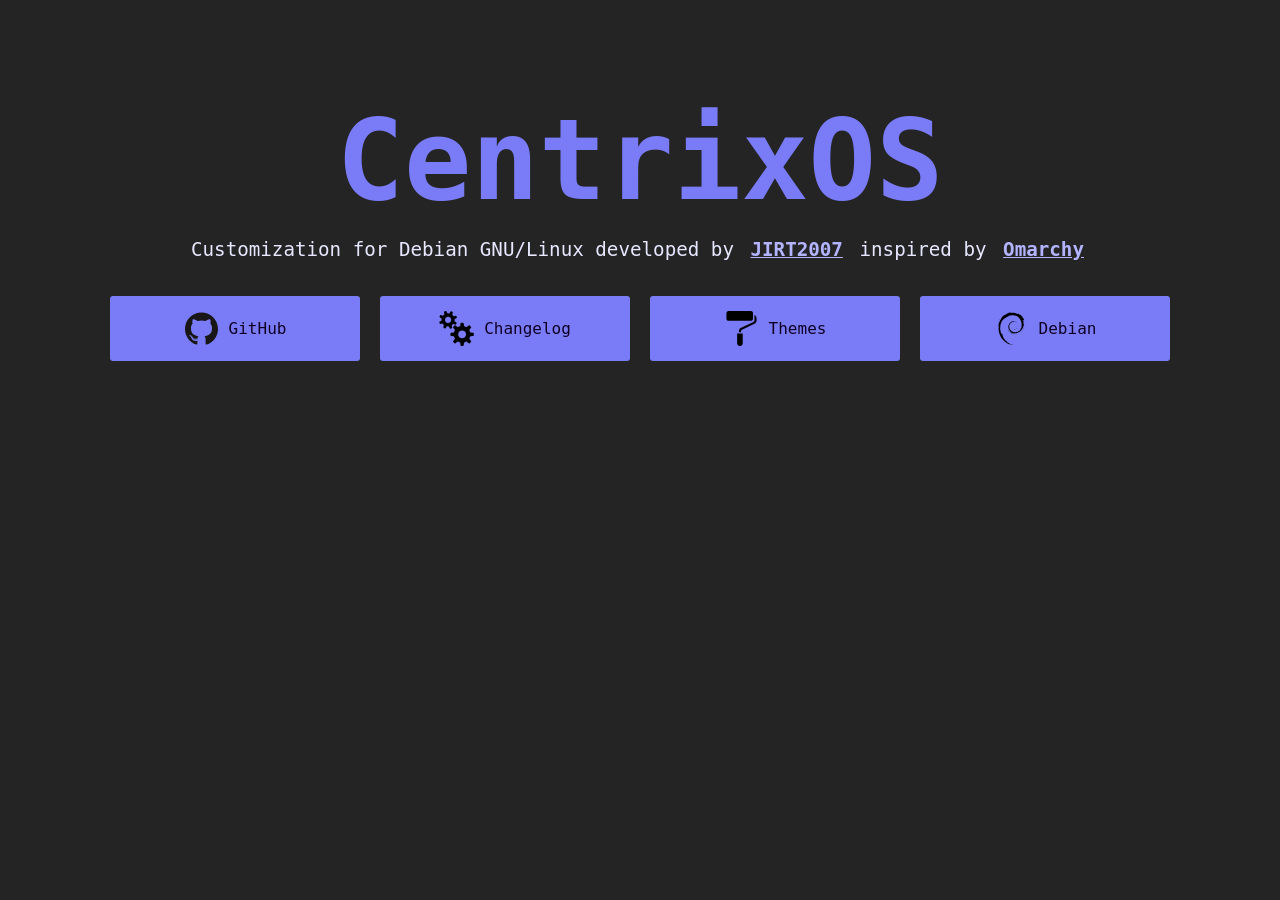
==== index.html @ 67f43672 "archivos de la web" ====
<!DOCTYPE html>
<html lang="es">
<head>
    <meta charset="UTF-8">
    <meta name="viewport" content="width=device-width, initial-scale=1.0">
    <title>CentrixOS</title>
    <link rel="shortcut icon" href="ICON/CentrixOS-ICON.png " type="image/x-icon">
    <link rel="stylesheet" href="CSS/styleINDEX.css">
</head>
<body>
    <header class="titulo">
        <h1>CentrixOS</h1>
        <p>Customization for Debian GNU/Linux developed by <a href="https://github.com/JIRT2007" target="_blank" class="developer">JIRT2007</a> inspired by <a href="https://omarchy.org/" target="_blank" class="developer">Omarchy</a></p>
    </header>

    <main class="botones">
        <a href="https://github.com/JIRT2007/centrixOS.git" target="_blank" class="boton"><img src="ICON/GitHub.svg" alt="">GitHub</a>
        <a href="FRONT/changelog.html" class="boton"><img src="ICON/Gear.svg" alt="">Changelog</a>
        <a href="FRONT/themes.html" class="boton"><img src="ICON/Paint.svg" alt=""> Themes</a>
        <a href="https://debian.org/" target="_blank" class="boton"><img src="ICON/Debian.svg" alt="">Debian</a>
    </main>

</body>
</html>
---- CSS/styleINDEX.css ----
body {
    background-color: #242424;
    font-family: "JetBrains Mono", monospace;
    margin: 0;
    padding: 20px;
}

.titulo {
    color: #7A7CF7;
    display: flex;
    flex-direction: column;
    align-items: center;
    text-align: center;
    margin-bottom: 30px;
}

.titulo h1 {
    font-size: clamp(7rem, 6vw, 4rem);
    margin-bottom: 10px;
}

.titulo h1:hover {
    color: #CCCCFF;
    transition: 300ms;
}

.titulo p {
    color: #e7e8ff;
    font-size: clamp(1rem, 2vw, 1.2rem);
    max-width: 900px;
    line-height: 1.6;
    margin: 0;
}

p a {
    color: #B3B4FF;
    text-decoration: none;
}

.developer {
    font-weight: bold;
    margin: 0 5px;
    color: #B3B4FF;
    text-decoration: underline;
}

.developer:hover {
    color: white;
    transition: 300ms;
}

.botones,
.botones2 {
    display: flex;
    justify-content: center;
    align-items: center;
    flex-wrap: wrap;
    gap: 20px;
    margin-bottom: 20px;
}

.boton {
    display: flex;
    align-items: center;
    justify-content: center;
     gap: 10px;
    width: 200px;
    padding: 15px 25px;
    background-color: #7A7CF7;
    color: #0f0023;
    text-decoration: none;
    border-radius: 3px;
    transition: background-color .3s;
}

.boton:hover {
    background-color: #CCCCFF;
}

.boton img {
    width: 35px;
    height: 35px;
}



/*TABLET*/
@media (max-width: 768px) {

    body {
        padding: 15px;
    }

    .titulo h1 {
        font-size: 3rem;
    }

    .titulo p {
        width: 95%;
        font-size: 1rem;
    }

    .boton {
        width: 80%;
        max-width: 350px;
    }

}
/*TELEFONO*/
@media (max-width: 480px) {

    body {
        padding: 10px;
    }

    .titulo h1 {
        font-size: 2.2rem;
    }

    .titulo p {
        font-size: 0.95rem;
    }

    .botones,
    .botones2 {
        gap: 15px;
    }

    .boton {
        width: 100%;
        padding: 15px;
        font-size: 1rem;
    }

    .boton img {
        width: 28px;
        height: 28px;
    }

}
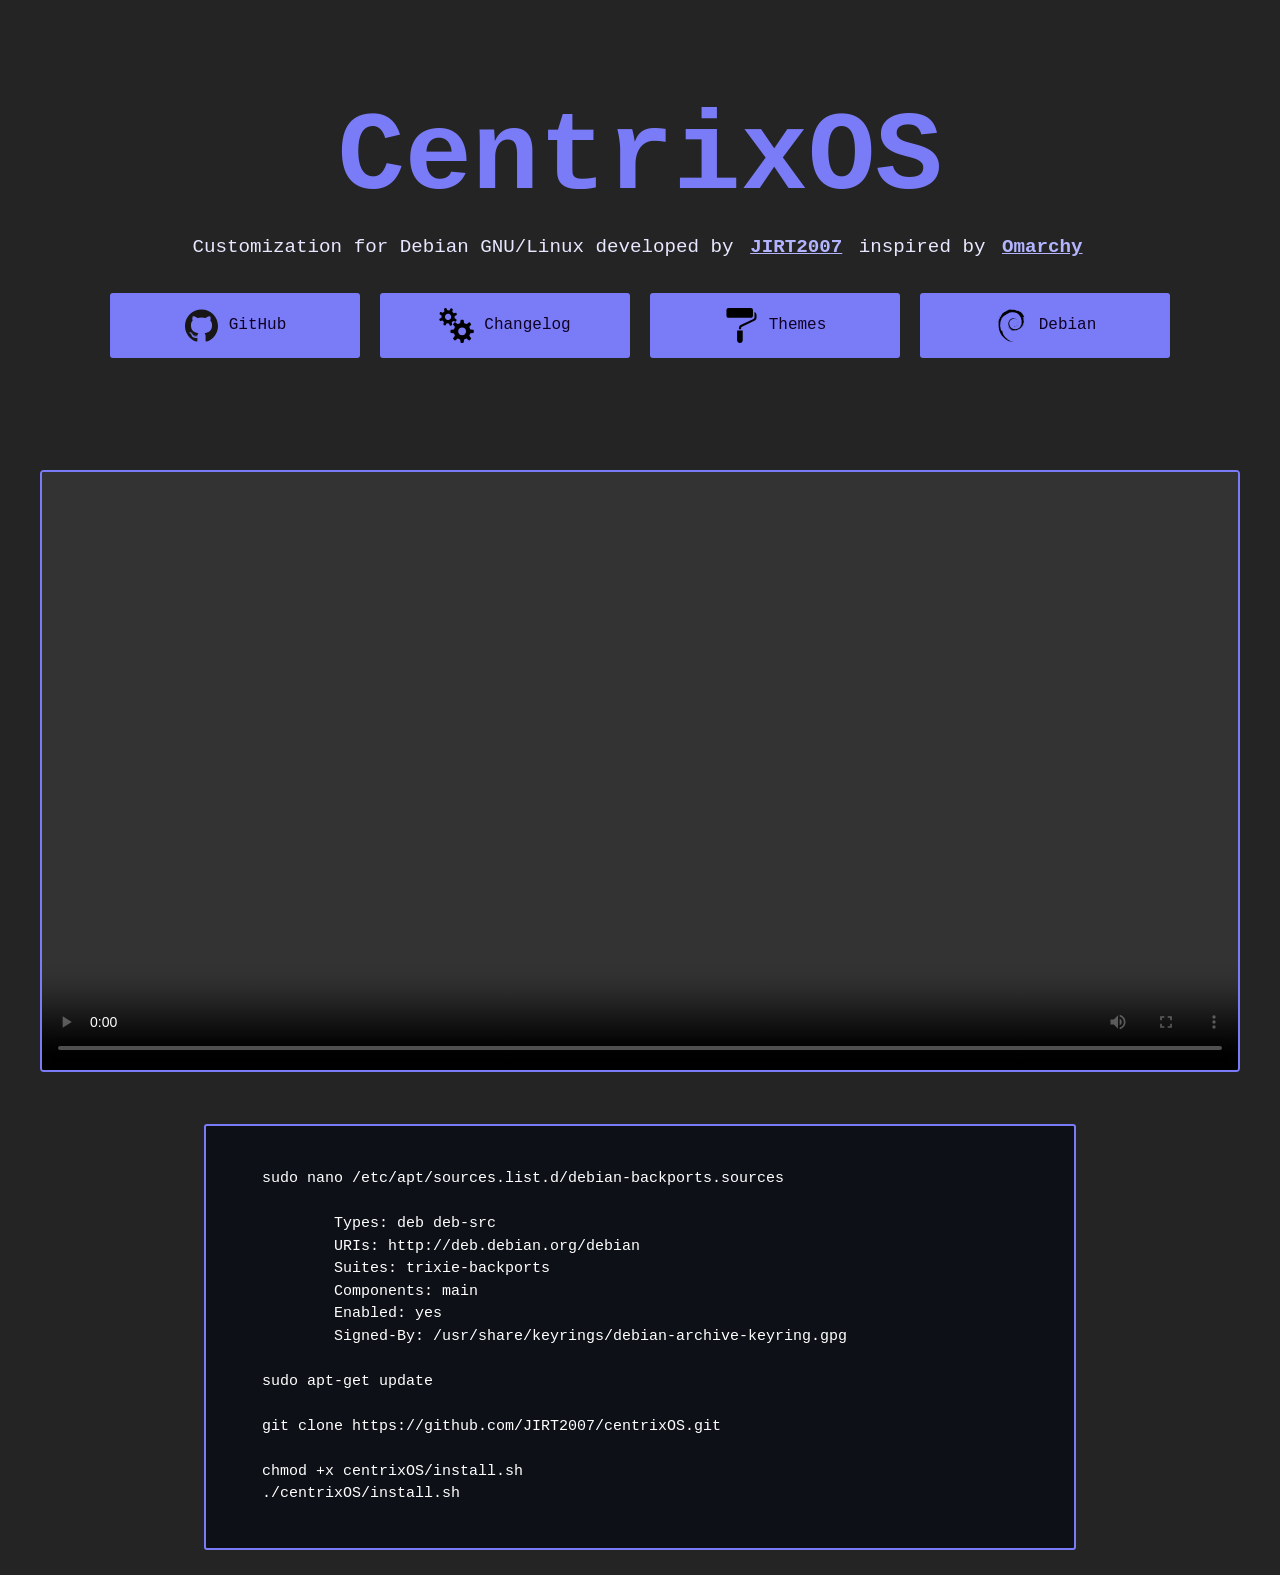
==== commit d886ba6d: "actualizaciones para la v0.0.7" ====
--- a/index.html
+++ b/index.html
@@ -20,5 +20,32 @@
         <a href="https://debian.org/" target="_blank" class="boton"><img src="ICON/Debian.svg" alt="">Debian</a>
     </main>
 
+   <section class="video-container">
+        <video controls preload="metadata">
+            <source src="/VIDEO/video.mp4" type="video/mp4">
+                Tu navegador no soporta la reproducción de videos.
+        </video>
+    </section>
+
+    <div class="bloque">
+        <pre><code>
+    sudo nano /etc/apt/sources.list.d/debian-backports.sources
+
+            Types: deb deb-src
+            URIs: http://deb.debian.org/debian
+            Suites: trixie-backports
+            Components: main
+            Enabled: yes    
+            Signed-By: /usr/share/keyrings/debian-archive-keyring.gpg
+
+    sudo apt-get update
+
+    git clone https://github.com/JIRT2007/centrixOS.git
+
+    chmod +x centrixOS/install.sh
+    ./centrixOS/install.sh 
+        </code></pre>
+    </div>
+
 </body>
-</html>+</html>
--- a/CSS/styleINDEX.css
+++ b/CSS/styleINDEX.css
@@ -49,8 +49,7 @@
     transition: 300ms;
 }
 
-.botones,
-.botones2 {
+.botones {
     display: flex;
     justify-content: center;
     align-items: center;
@@ -63,7 +62,7 @@
     display: flex;
     align-items: center;
     justify-content: center;
-     gap: 10px;
+    gap: 10px;
     width: 200px;
     padding: 15px 25px;
     background-color: #7A7CF7;
@@ -82,7 +81,49 @@
     height: 35px;
 }
 
+.video-container {
+    display: flex;
+    justify-content: center;
+    align-items: center;
+    width: 100%;
+    padding: 50px 20px;
+    box-sizing: border-box;
+    margin-top: 5%;
+}
 
+.video-container video {
+    width: min(100%, 1400px);
+    height: auto;
+    border-radius: 4px;
+    border: 2px solid #7A7CF7;
+    background: #000;
+}
+
+.bloque {
+    width: 70%;
+    max-width: 1000px;
+    margin: 2px auto;
+    padding: 0;
+    background-color: #0d1117;
+    color: white;
+    border: 2px solid #7A7CF7;
+    border-radius: 3px;
+    overflow: hidden;
+}
+
+.bloque pre {
+    margin: 0;
+    padding: 20px;
+    color: #ffffff;
+    font-family: "JetBrains Mono", monospace;
+    font-size: 15px;
+    line-height: 1.5;
+    overflow-x: auto;
+}
+
+code {
+    font-family: inherit;
+}
 
 /*TABLET*/
 @media (max-width: 768px) {
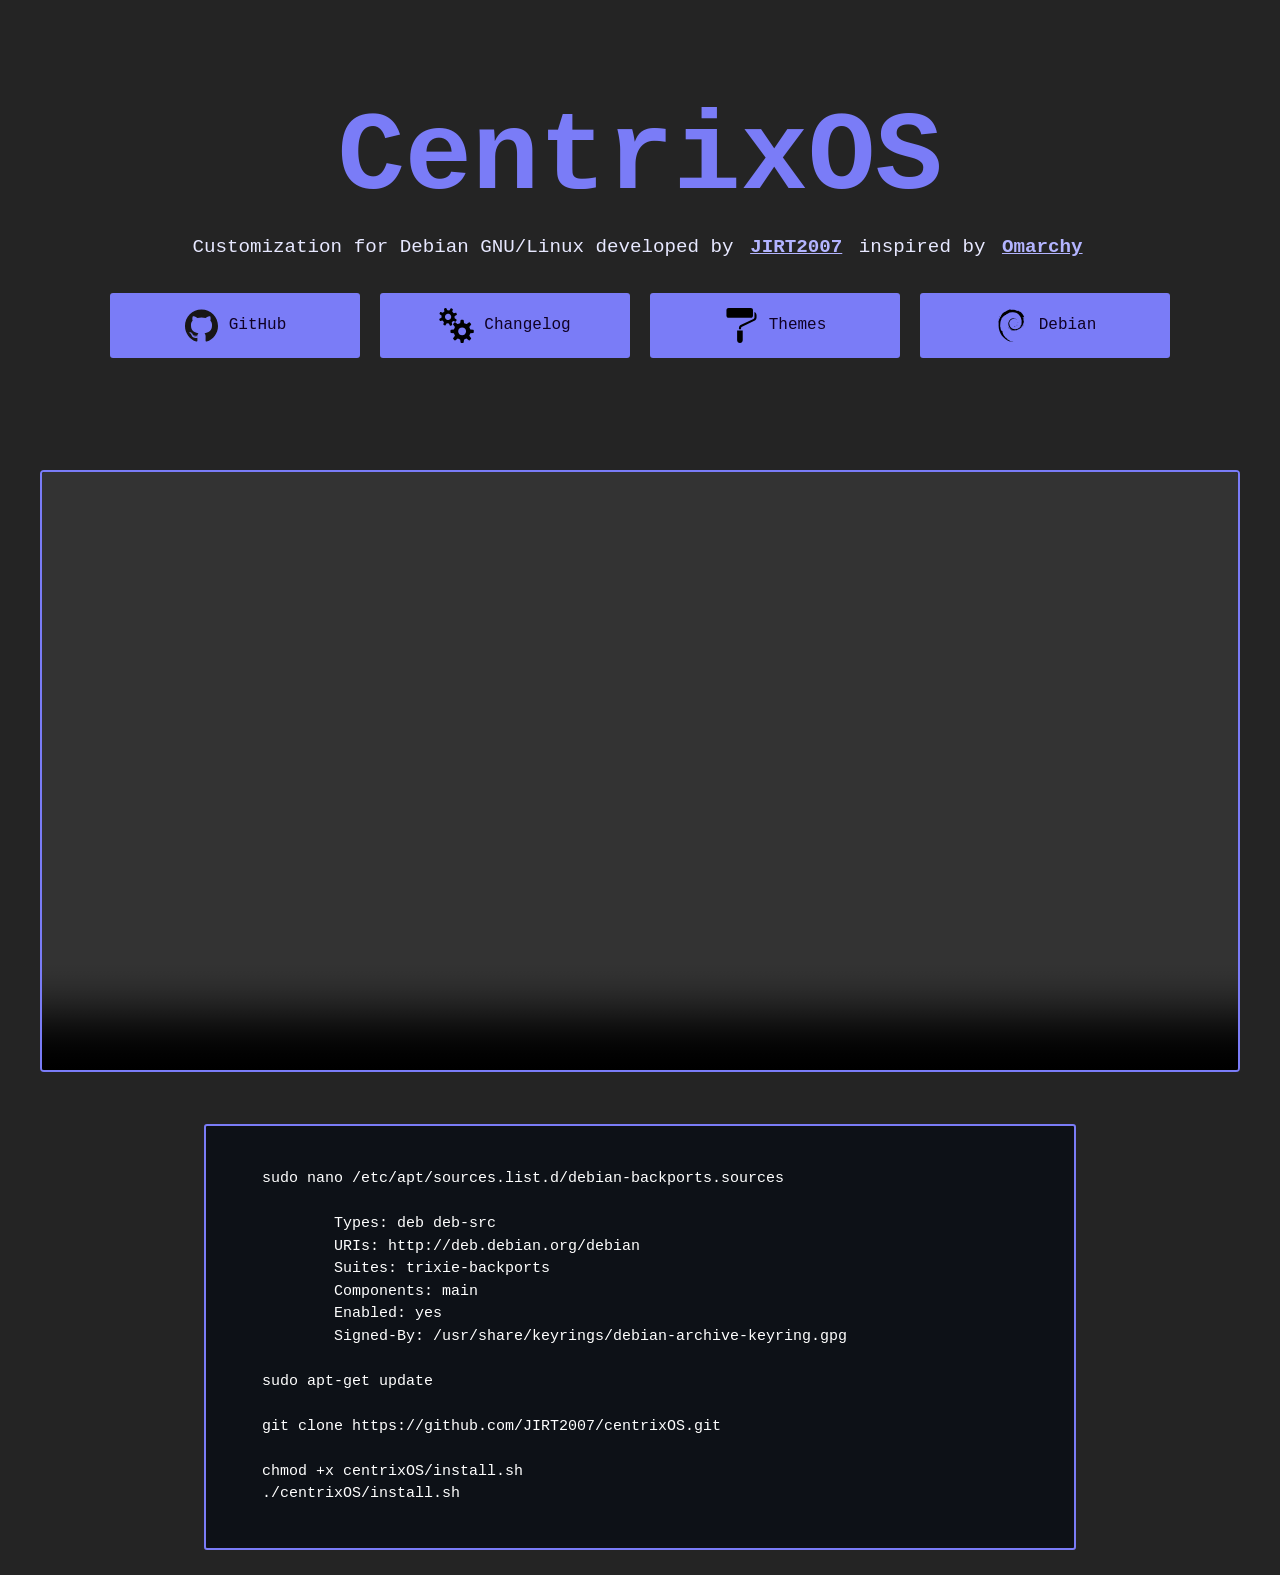
==== commit dedc46b9: "correcciones al video" ====
--- a/index.html
+++ b/index.html
@@ -22,7 +22,7 @@
 
    <section class="video-container">
         <video controls preload="metadata">
-            <source src="/VIDEO/video.mp4" type="video/mp4">
+            <source src="VIDEO/video.mp4" type="video/mp4">
                 Tu navegador no soporta la reproducción de videos.
         </video>
     </section>
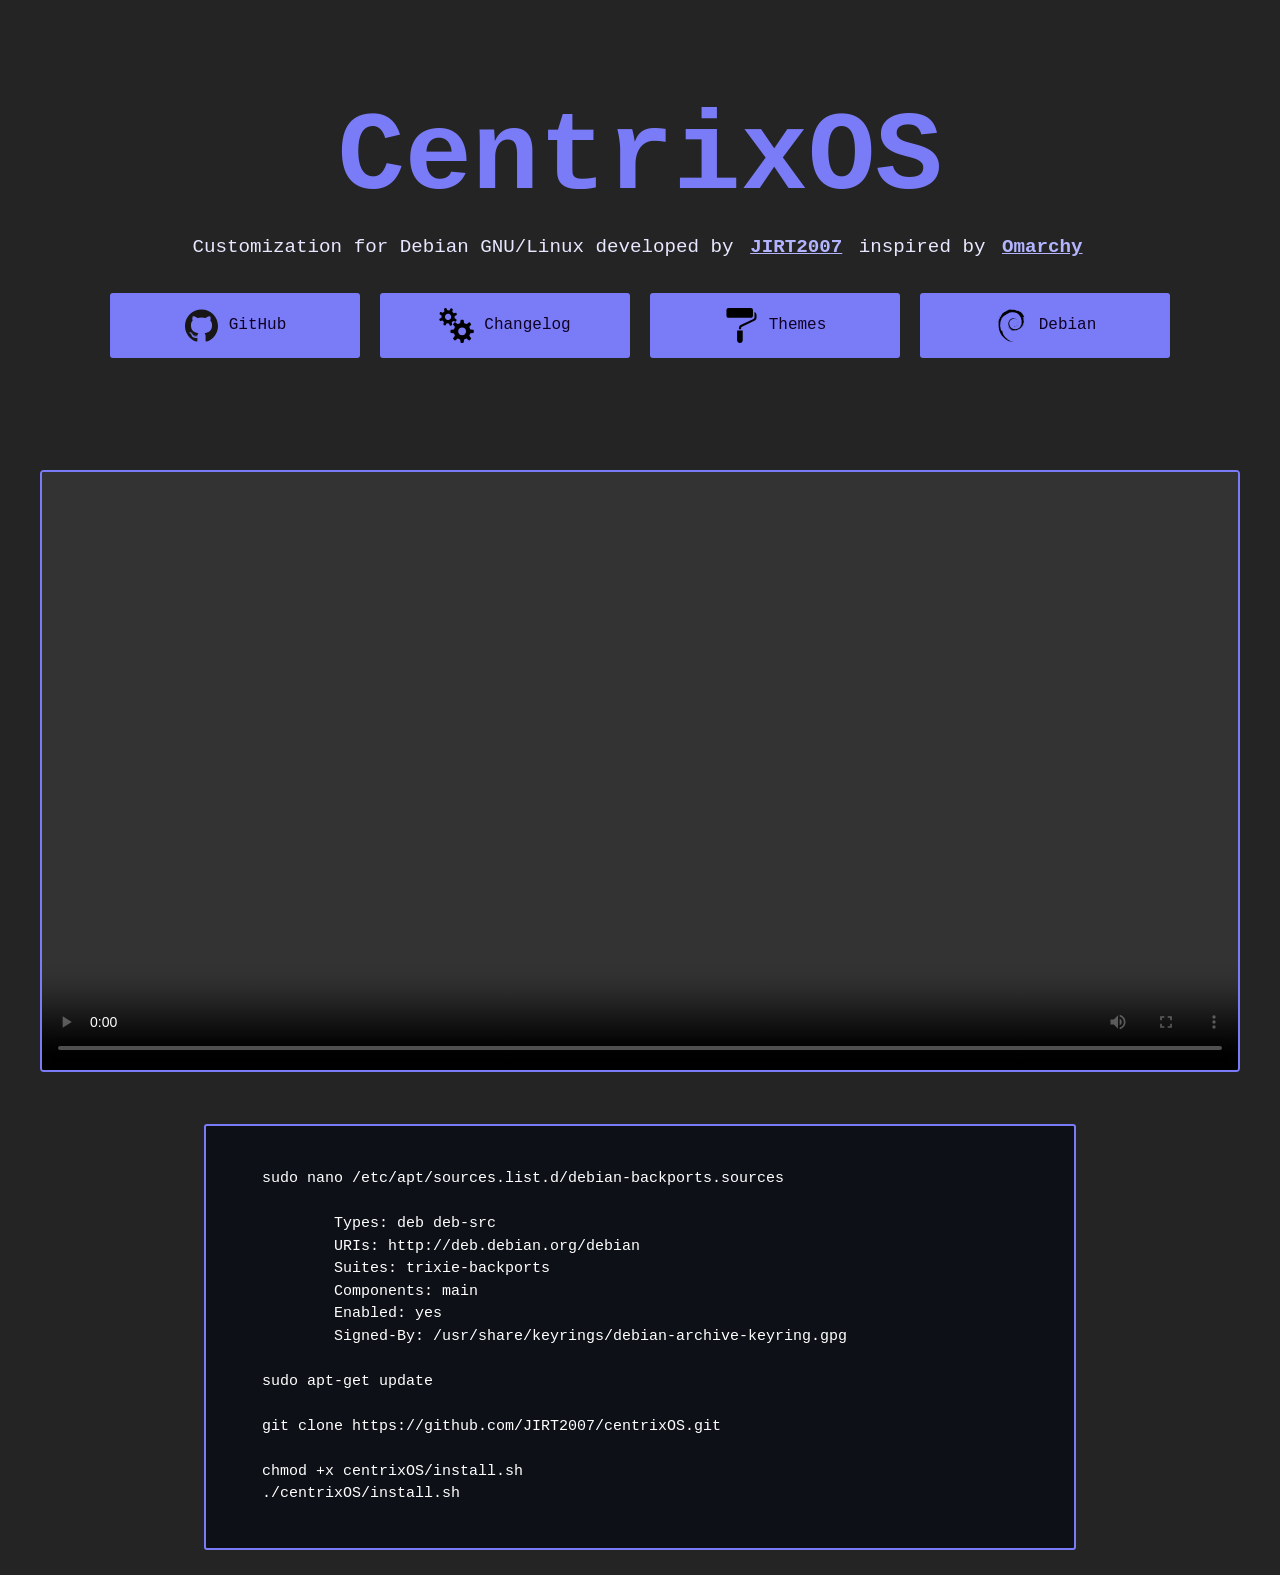
==== commit 67ea55b2: "correcciones" ====
--- a/index.html
+++ b/index.html
@@ -22,7 +22,7 @@
 
    <section class="video-container">
         <video controls preload="metadata">
-            <source src="VIDEO/video.mp4" type="video/mp4">
+            <source src="VIDEO/video2.mp4" type="video/mp4">
                 Tu navegador no soporta la reproducción de videos.
         </video>
     </section>
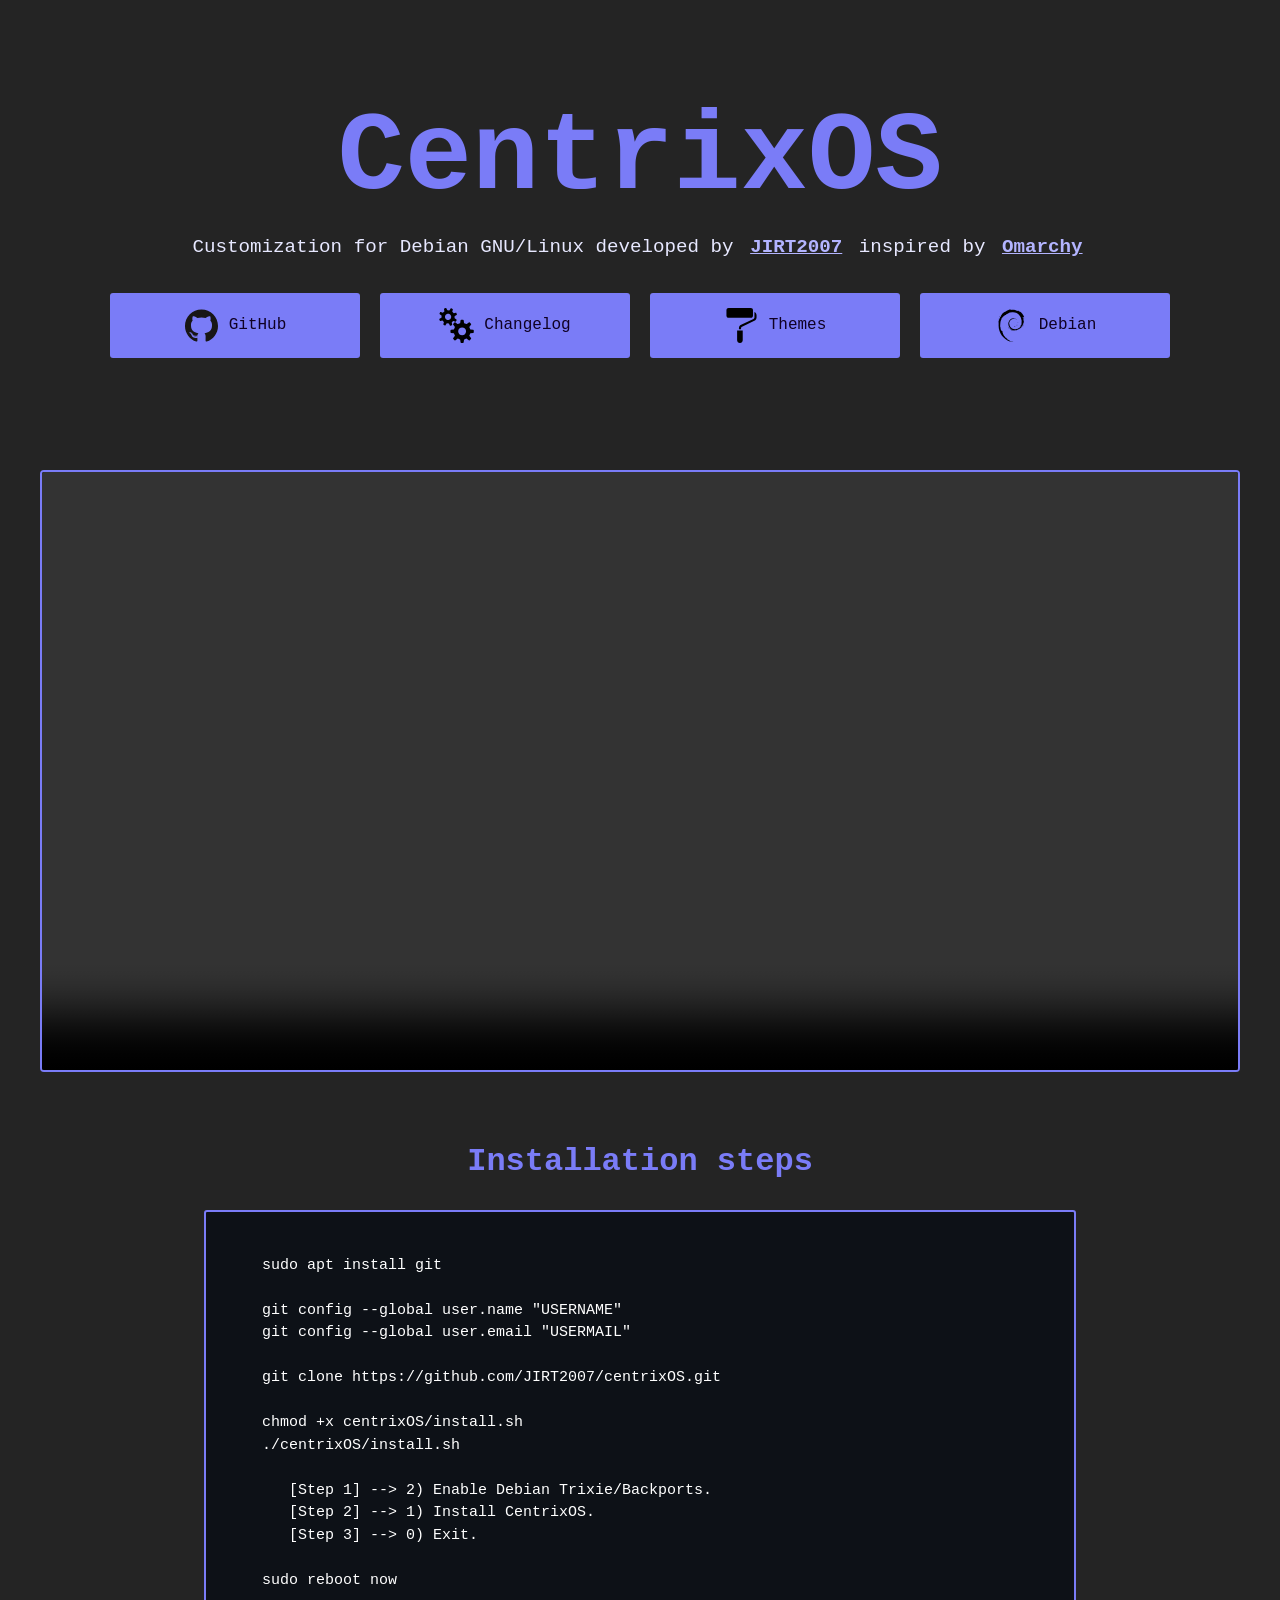
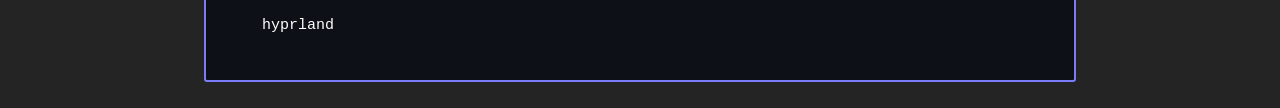
==== commit 7a7e7c60: "mejoras en la instalacion" ====
--- a/index.html
+++ b/index.html
@@ -27,23 +27,27 @@
         </video>
     </section>
 
+    <h1 class="instalacionTITLE">Installation steps</h1>
+
     <div class="bloque">
         <pre><code>
-    sudo nano /etc/apt/sources.list.d/debian-backports.sources
+    sudo apt install git
 
-            Types: deb deb-src
-            URIs: http://deb.debian.org/debian
-            Suites: trixie-backports
-            Components: main
-            Enabled: yes    
-            Signed-By: /usr/share/keyrings/debian-archive-keyring.gpg
-
-    sudo apt-get update
+    git config --global user.name "USERNAME"
+    git config --global user.email "USERMAIL"
 
     git clone https://github.com/JIRT2007/centrixOS.git
 
     chmod +x centrixOS/install.sh
     ./centrixOS/install.sh 
+
+       [Step 1] --> 2) Enable Debian Trixie/Backports. 
+       [Step 2] --> 1) Install CentrixOS.
+       [Step 3] --> 0) Exit.
+    
+    sudo reboot now
+
+    hyprland
         </code></pre>
     </div>
 
--- a/CSS/styleINDEX.css
+++ b/CSS/styleINDEX.css
@@ -125,6 +125,15 @@
     font-family: inherit;
 }
 
+.instalacionTITLE{
+    color: #7A7CF7;
+    display: flex;
+    flex-direction: column;
+    align-items: center;
+    text-align: center;
+    margin-bottom: 30px;
+}
+
 /*TABLET*/
 @media (max-width: 768px) {
 
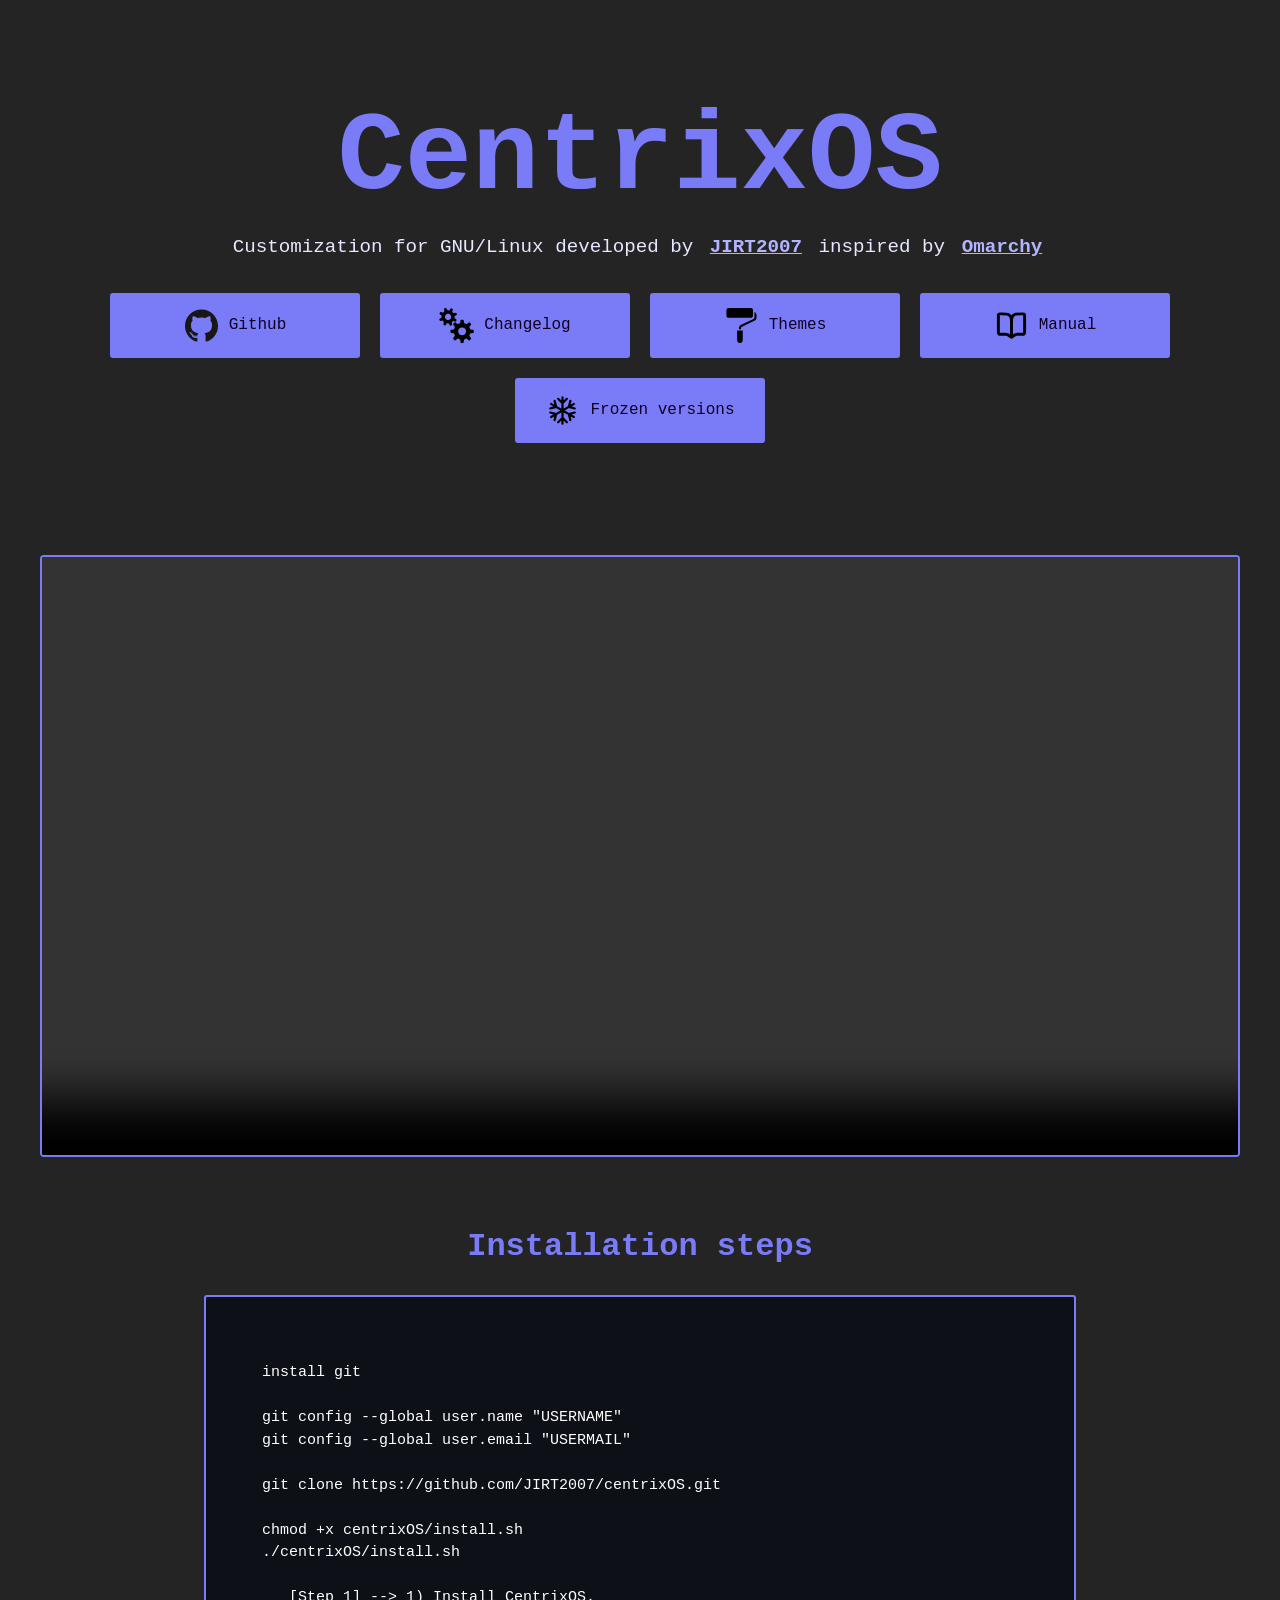
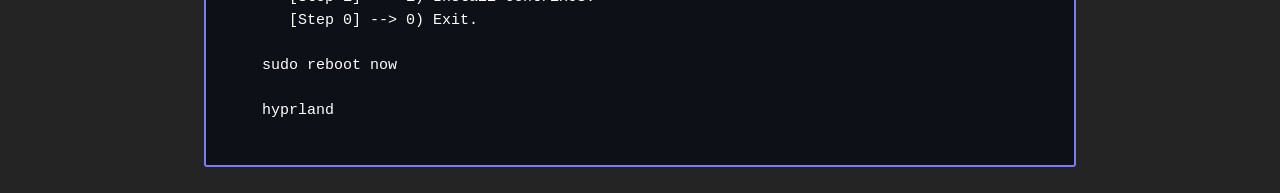
==== commit fe5df8c8: "v0.0.8" ====
--- a/index.html
+++ b/index.html
@@ -10,14 +10,15 @@
 <body>
     <header class="titulo">
         <h1>CentrixOS</h1>
-        <p>Customization for Debian GNU/Linux developed by <a href="https://github.com/JIRT2007" target="_blank" class="developer">JIRT2007</a> inspired by <a href="https://omarchy.org/" target="_blank" class="developer">Omarchy</a></p>
+        <p>Customization for GNU/Linux developed by <a href="https://github.com/JIRT2007" target="_blank" class="developer">JIRT2007</a> inspired by <a href="https://omarchy.org/" target="_blank" class="developer">Omarchy</a></p>
     </header>
 
     <main class="botones">
-        <a href="https://github.com/JIRT2007/centrixOS.git" target="_blank" class="boton"><img src="ICON/GitHub.svg" alt="">GitHub</a>
+        <a href="https://github.com/JIRT2007/centrixOS.git" target="_blank" class="boton"><img src="ICON/GitHub.svg" alt="">Github</a>
         <a href="FRONT/changelog.html" class="boton"><img src="ICON/Gear.svg" alt="">Changelog</a>
         <a href="FRONT/themes.html" class="boton"><img src="ICON/Paint.svg" alt=""> Themes</a>
-        <a href="https://debian.org/" target="_blank" class="boton"><img src="ICON/Debian.svg" alt="">Debian</a>
+        <a href="FRONT/manual.html" class="boton"><img src="ICON/book.svg" alt="">Manual</a>
+        <a href="FRONT/frozen.html" class="boton"><img src="ICON/ICE.svg" alt="">Frozen versions</a>
     </main>
 
    <section class="video-container">
@@ -31,7 +32,8 @@
 
     <div class="bloque">
         <pre><code>
-    sudo apt install git
+    
+    install git
 
     git config --global user.name "USERNAME"
     git config --global user.email "USERMAIL"
@@ -41,9 +43,8 @@
     chmod +x centrixOS/install.sh
     ./centrixOS/install.sh 
 
-       [Step 1] --> 2) Enable Debian Trixie/Backports. 
-       [Step 2] --> 1) Install CentrixOS.
-       [Step 3] --> 0) Exit.
+       [Step 1] --> 1) Install CentrixOS.
+       [Step 0] --> 0) Exit.
     
     sudo reboot now
 
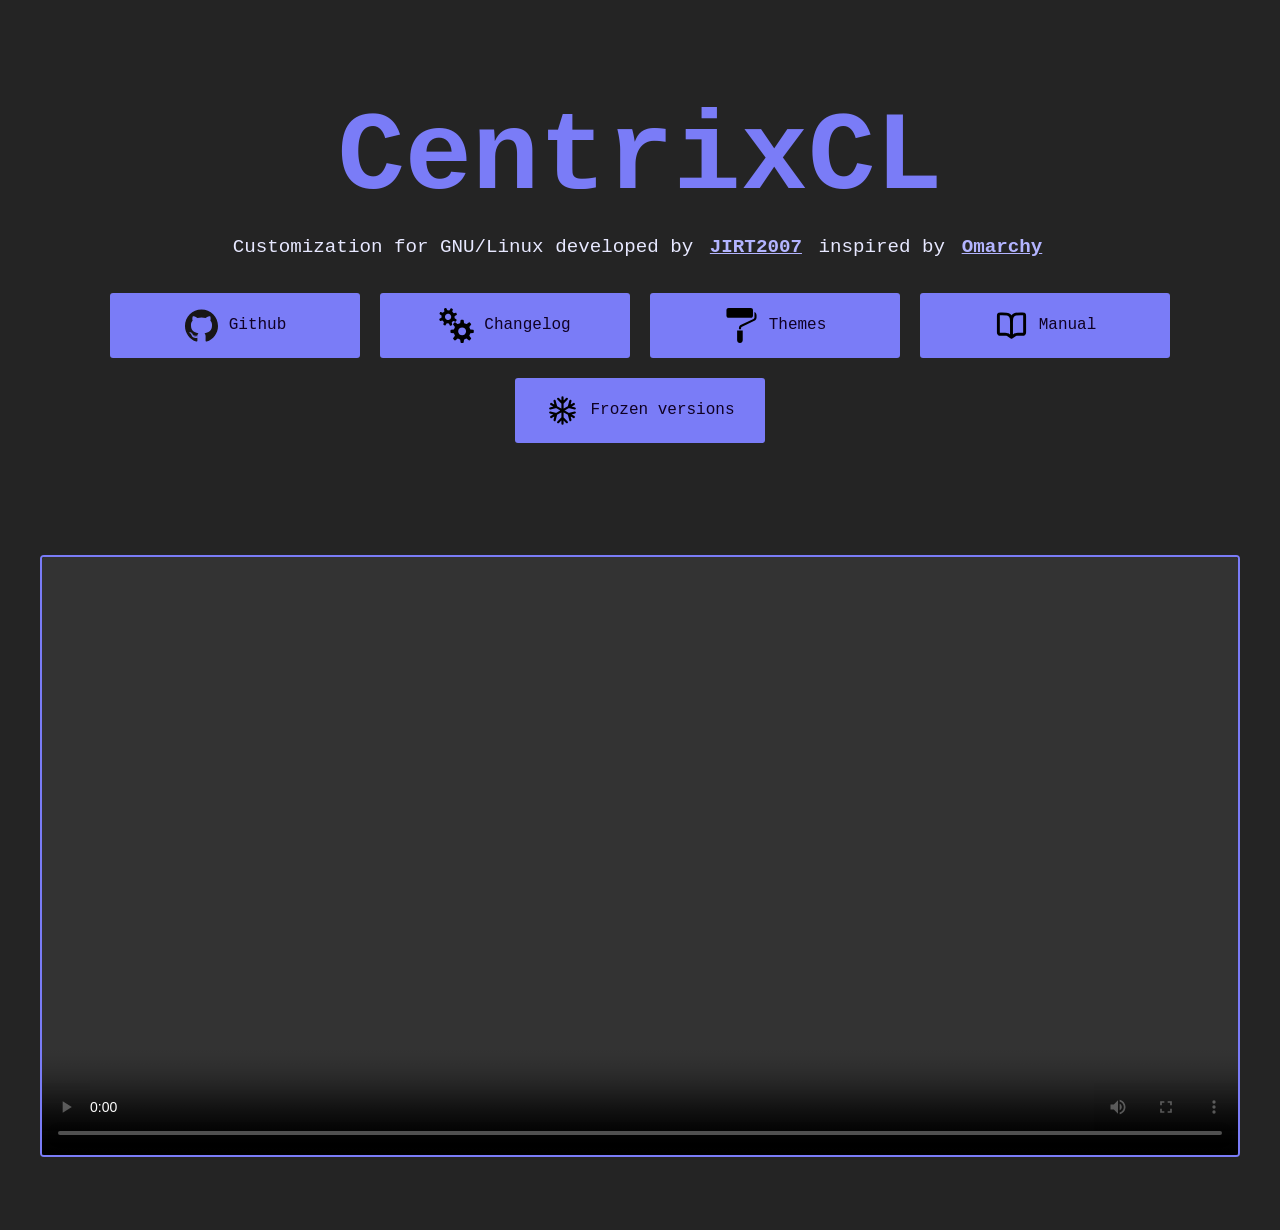
==== commit 461bf881: "v0.0.9" ====
--- a/index.html
+++ b/index.html
@@ -3,18 +3,18 @@
 <head>
     <meta charset="UTF-8">
     <meta name="viewport" content="width=device-width, initial-scale=1.0">
-    <title>CentrixOS</title>
+    <title>CentrixCL</title>
     <link rel="shortcut icon" href="ICON/CentrixOS-ICON.png " type="image/x-icon">
     <link rel="stylesheet" href="CSS/styleINDEX.css">
 </head>
 <body>
     <header class="titulo">
-        <h1>CentrixOS</h1>
+        <h1>CentrixCL</h1>
         <p>Customization for GNU/Linux developed by <a href="https://github.com/JIRT2007" target="_blank" class="developer">JIRT2007</a> inspired by <a href="https://omarchy.org/" target="_blank" class="developer">Omarchy</a></p>
     </header>
 
     <main class="botones">
-        <a href="https://github.com/JIRT2007/centrixOS.git" target="_blank" class="boton"><img src="ICON/GitHub.svg" alt="">Github</a>
+        <a href="https://github.com/JIRT2007/CentrixCL" target="_blank" class="boton"><img src="ICON/GitHub.svg" alt="">Github</a>
         <a href="FRONT/changelog.html" class="boton"><img src="ICON/Gear.svg" alt="">Changelog</a>
         <a href="FRONT/themes.html" class="boton"><img src="ICON/Paint.svg" alt=""> Themes</a>
         <a href="FRONT/manual.html" class="boton"><img src="ICON/book.svg" alt="">Manual</a>
@@ -23,34 +23,10 @@
 
    <section class="video-container">
         <video controls preload="metadata">
-            <source src="VIDEO/video2.mp4" type="video/mp4">
+            <source src="VIDEO/VIDEO.mp4" type="video/mp4">
                 Tu navegador no soporta la reproducción de videos.
         </video>
     </section>
 
-    <h1 class="instalacionTITLE">Installation steps</h1>
-
-    <div class="bloque">
-        <pre><code>
-    
-    install git
-
-    git config --global user.name "USERNAME"
-    git config --global user.email "USERMAIL"
-
-    git clone https://github.com/JIRT2007/centrixOS.git
-
-    chmod +x centrixOS/install.sh
-    ./centrixOS/install.sh 
-
-       [Step 1] --> 1) Install CentrixOS.
-       [Step 0] --> 0) Exit.
-    
-    sudo reboot now
-
-    hyprland
-        </code></pre>
-    </div>
-
 </body>
 </html>
--- a/CSS/styleINDEX.css
+++ b/CSS/styleINDEX.css
@@ -99,40 +99,7 @@
     background: #000;
 }
 
-.bloque {
-    width: 70%;
-    max-width: 1000px;
-    margin: 2px auto;
-    padding: 0;
-    background-color: #0d1117;
-    color: white;
-    border: 2px solid #7A7CF7;
-    border-radius: 3px;
-    overflow: hidden;
-}
 
-.bloque pre {
-    margin: 0;
-    padding: 20px;
-    color: #ffffff;
-    font-family: "JetBrains Mono", monospace;
-    font-size: 15px;
-    line-height: 1.5;
-    overflow-x: auto;
-}
-
-code {
-    font-family: inherit;
-}
-
-.instalacionTITLE{
-    color: #7A7CF7;
-    display: flex;
-    flex-direction: column;
-    align-items: center;
-    text-align: center;
-    margin-bottom: 30px;
-}
 
 /*TABLET*/
 @media (max-width: 768px) {
